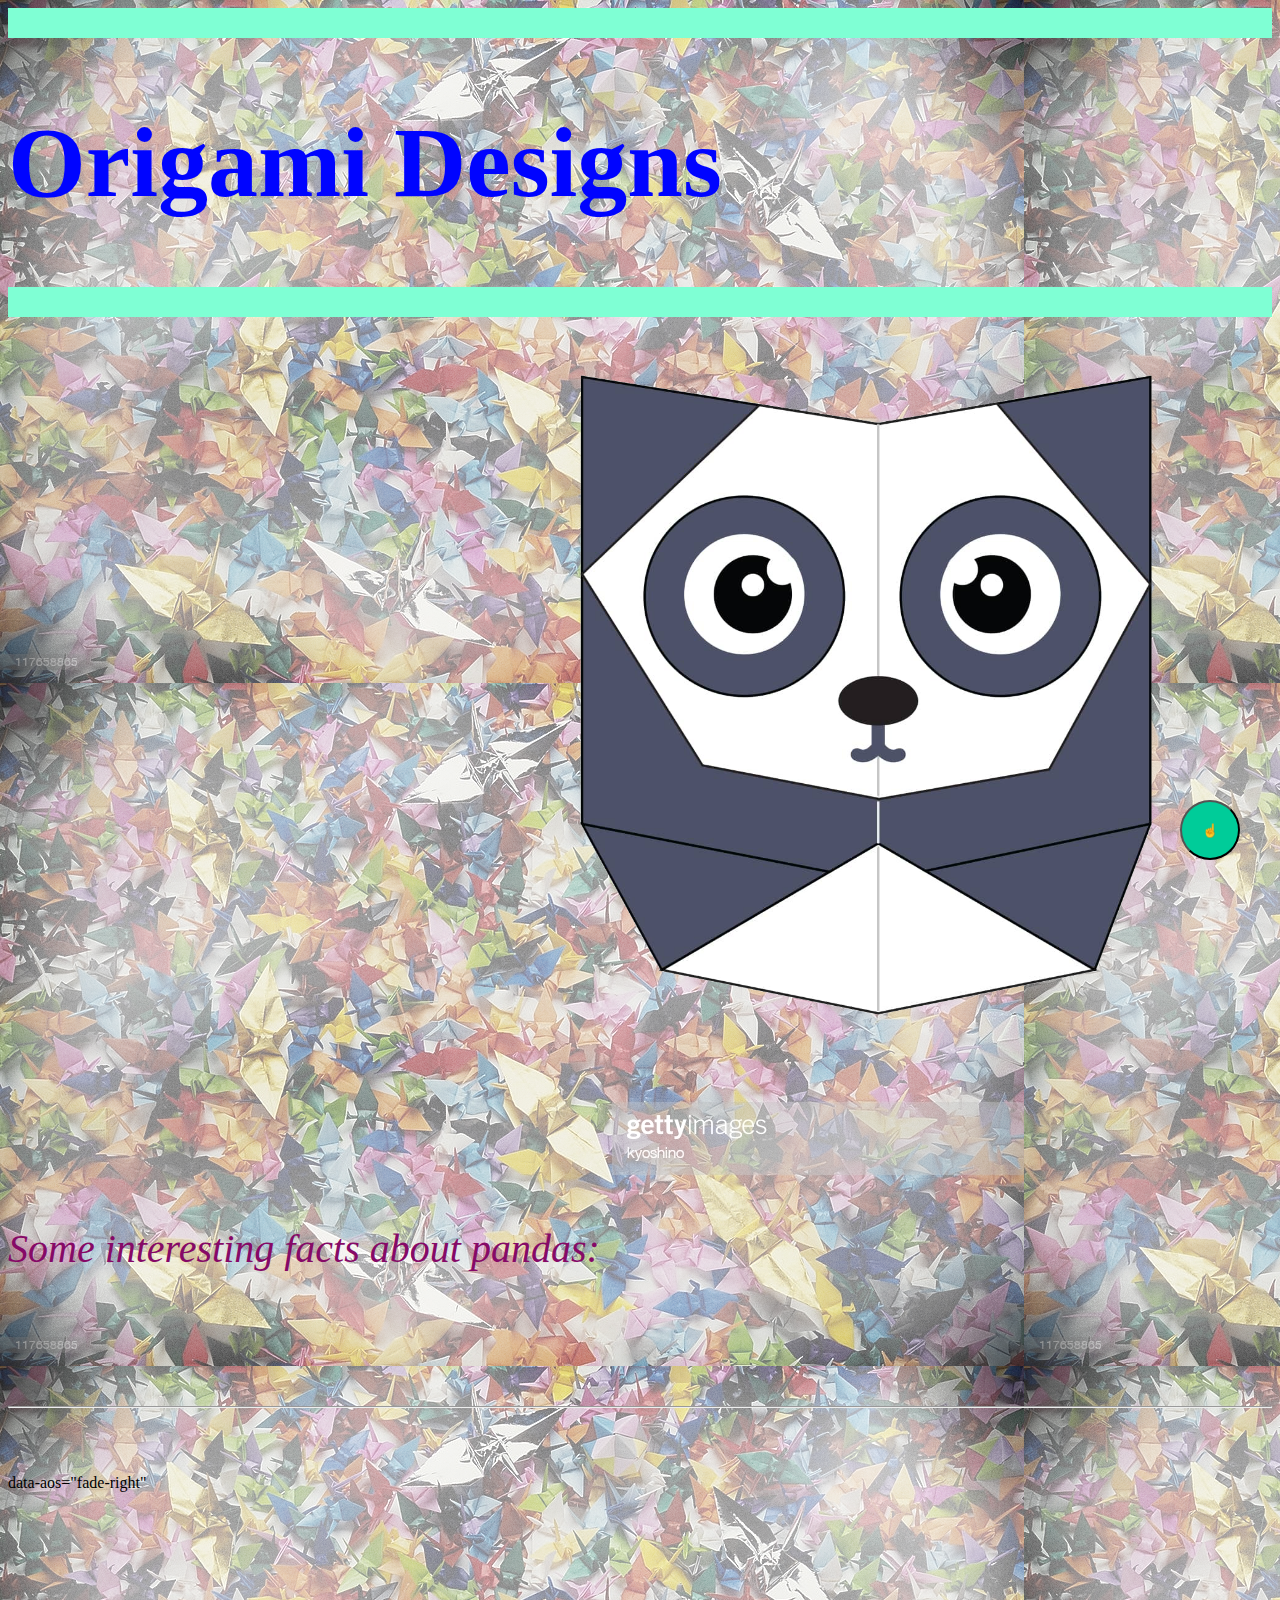
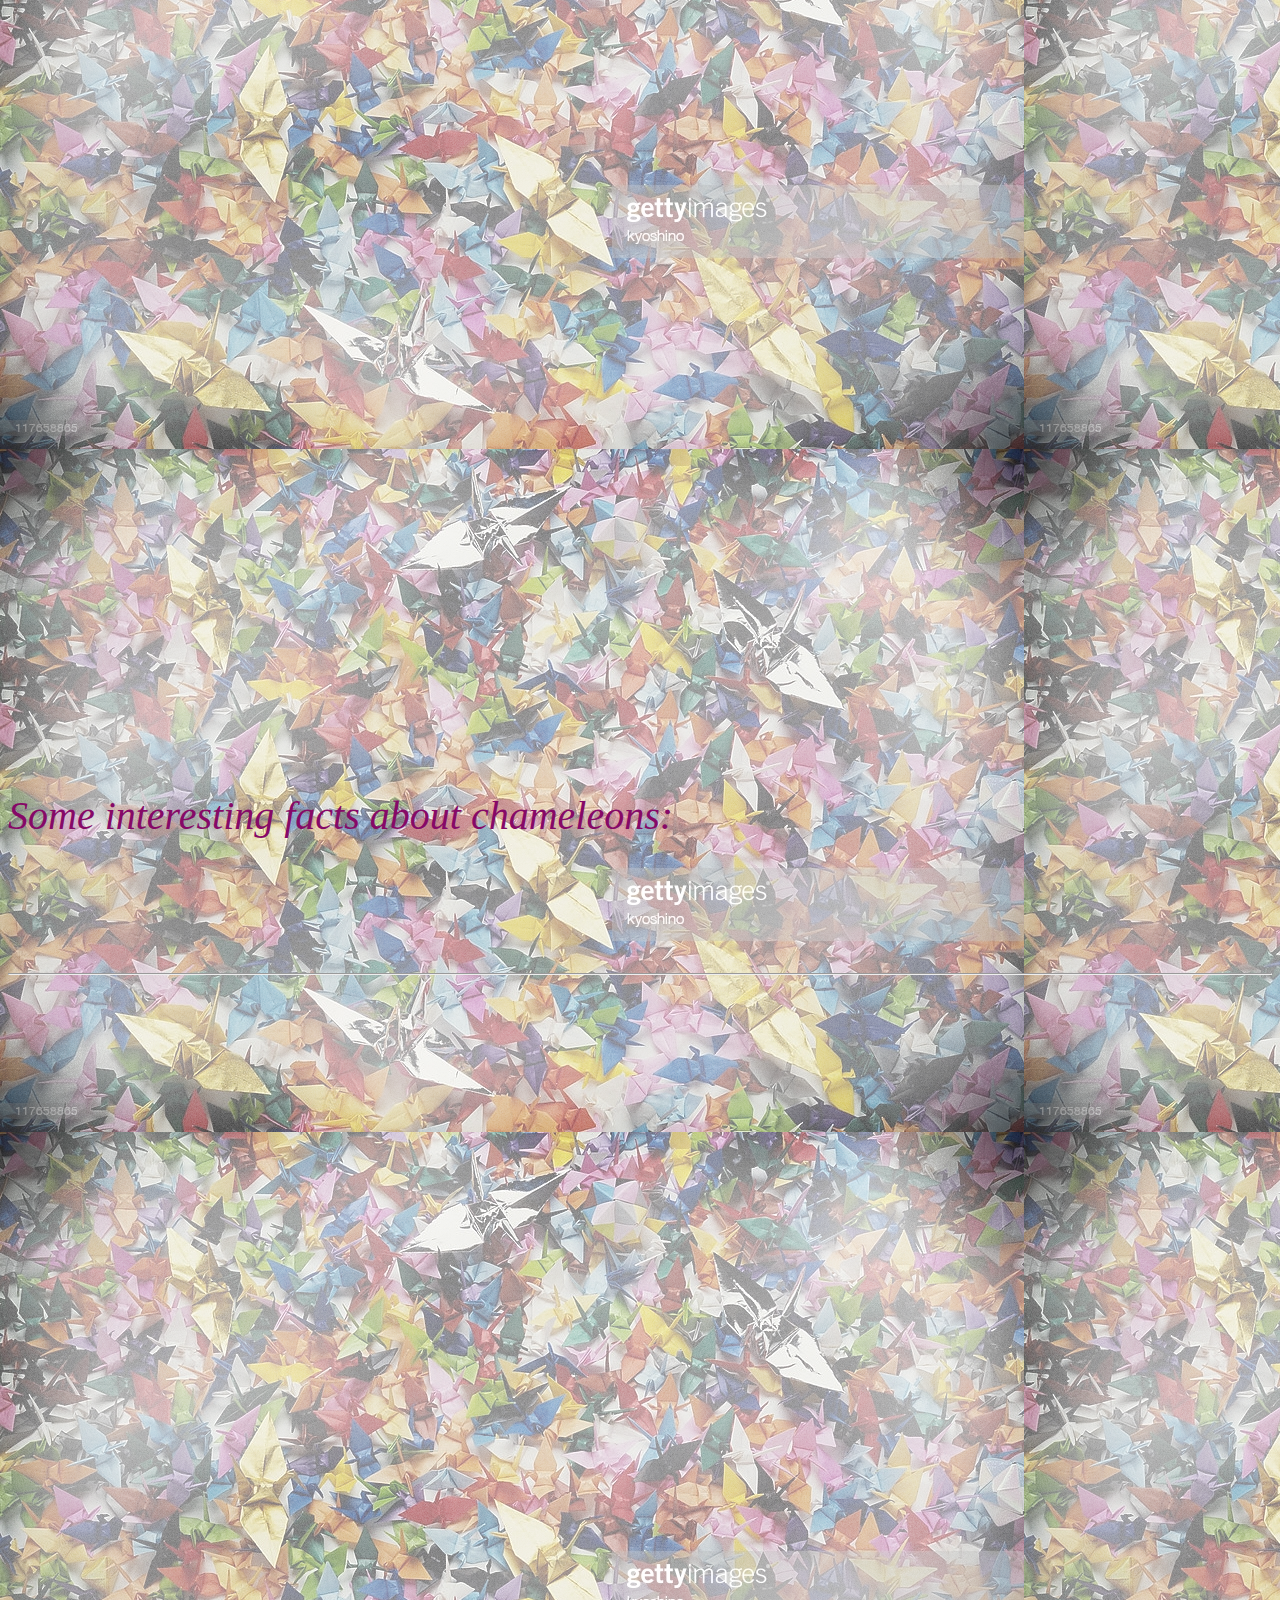
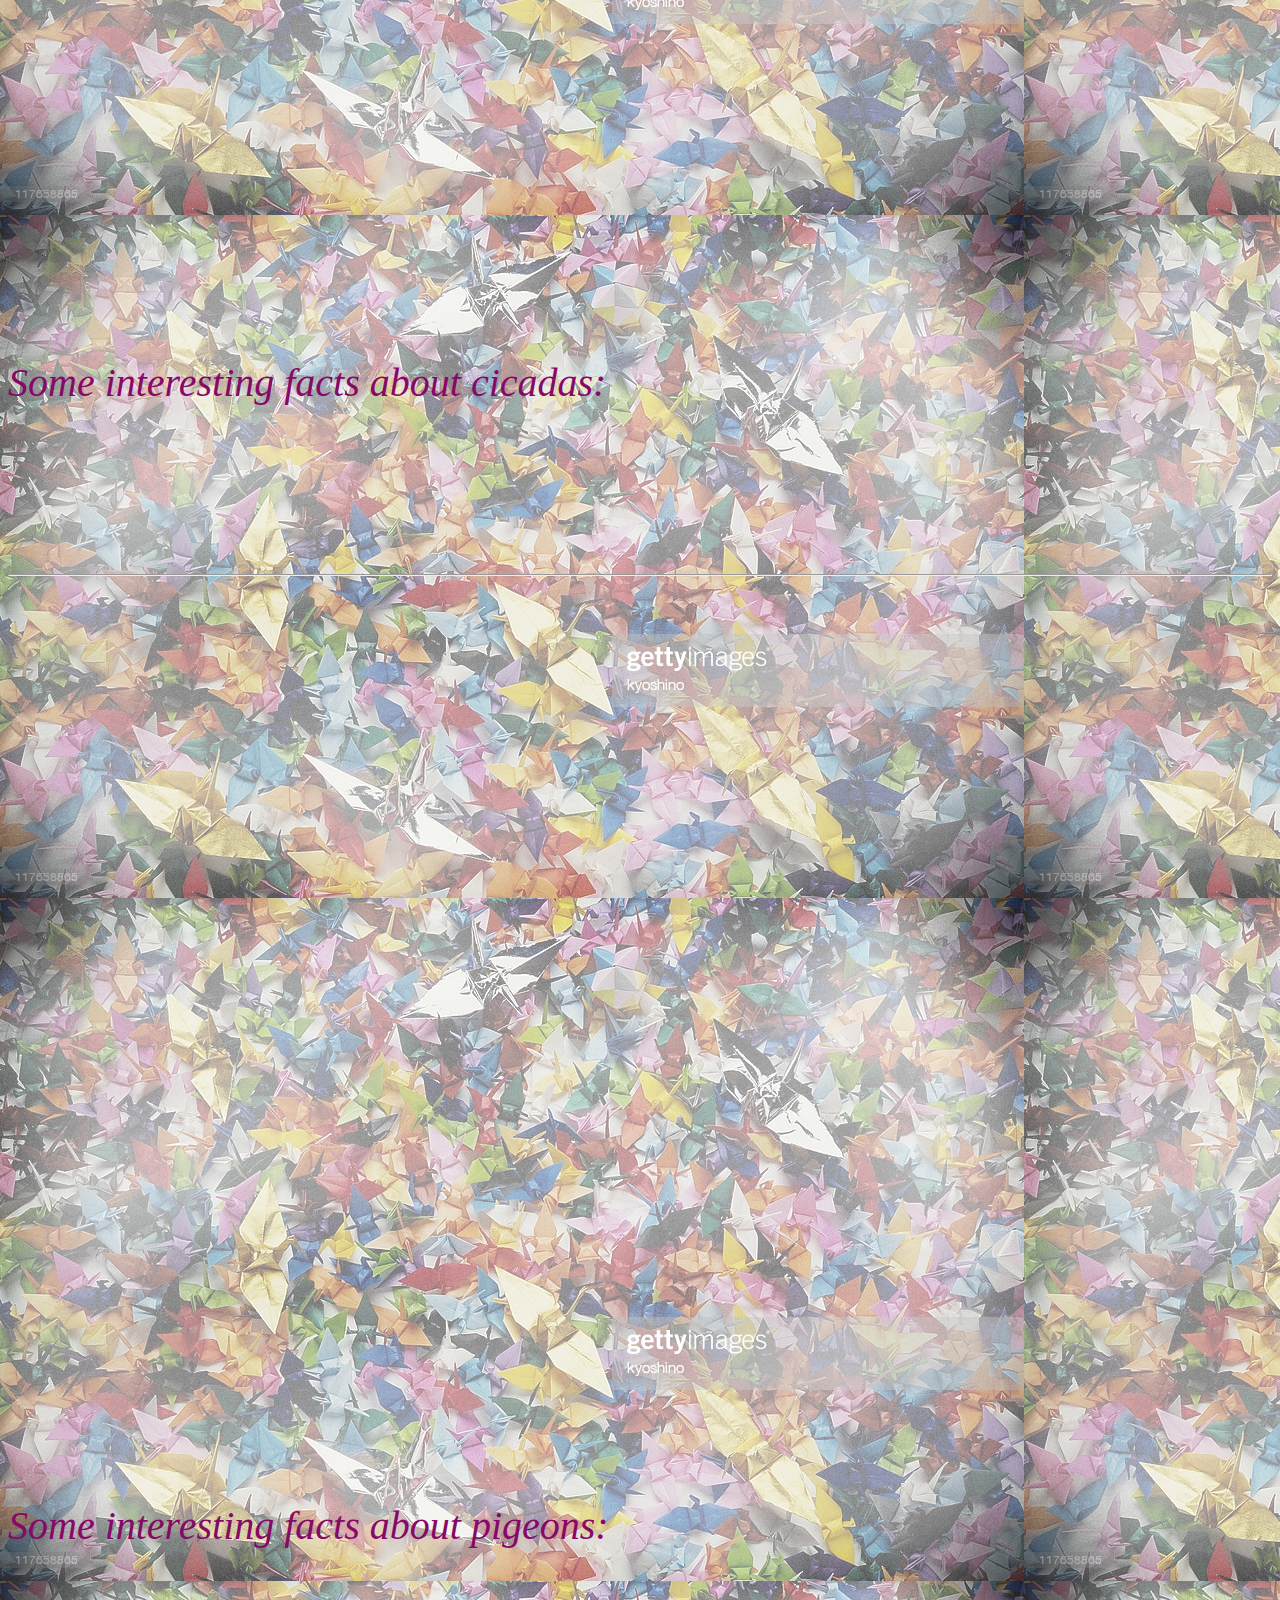
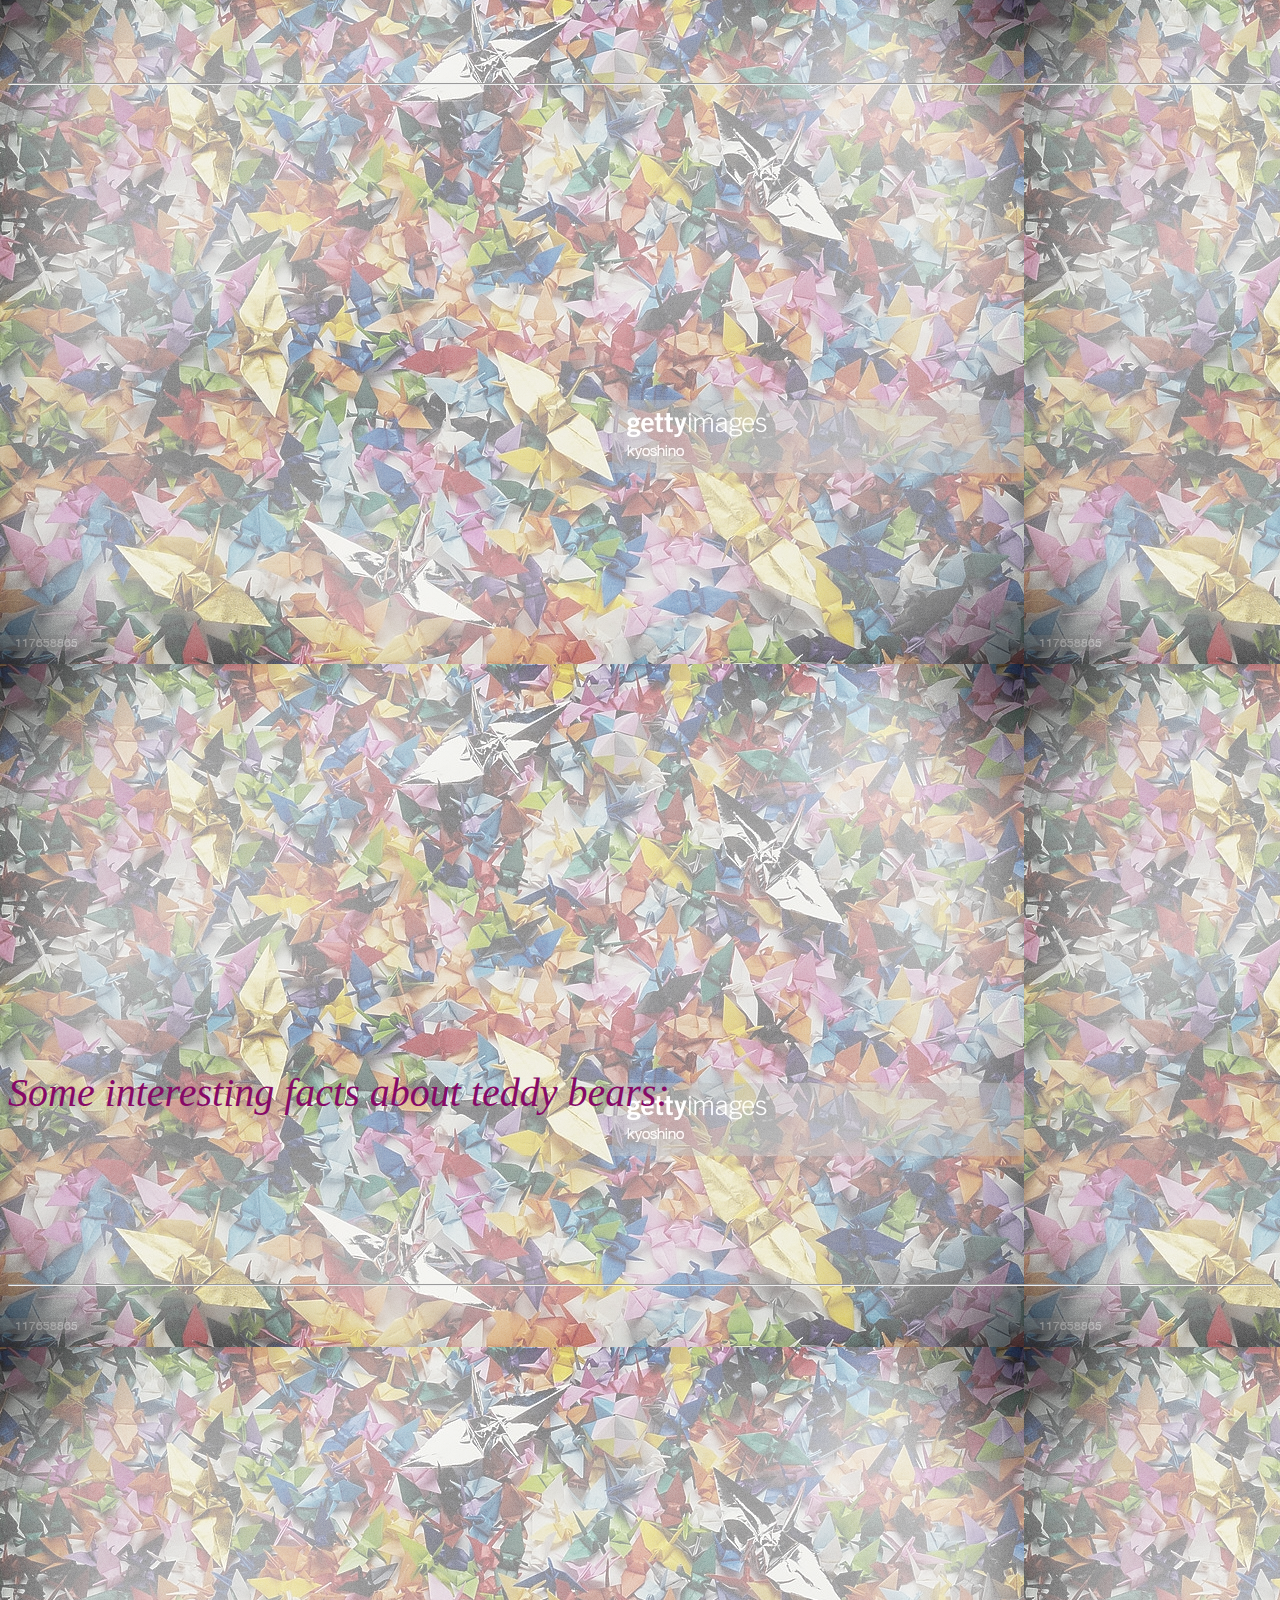
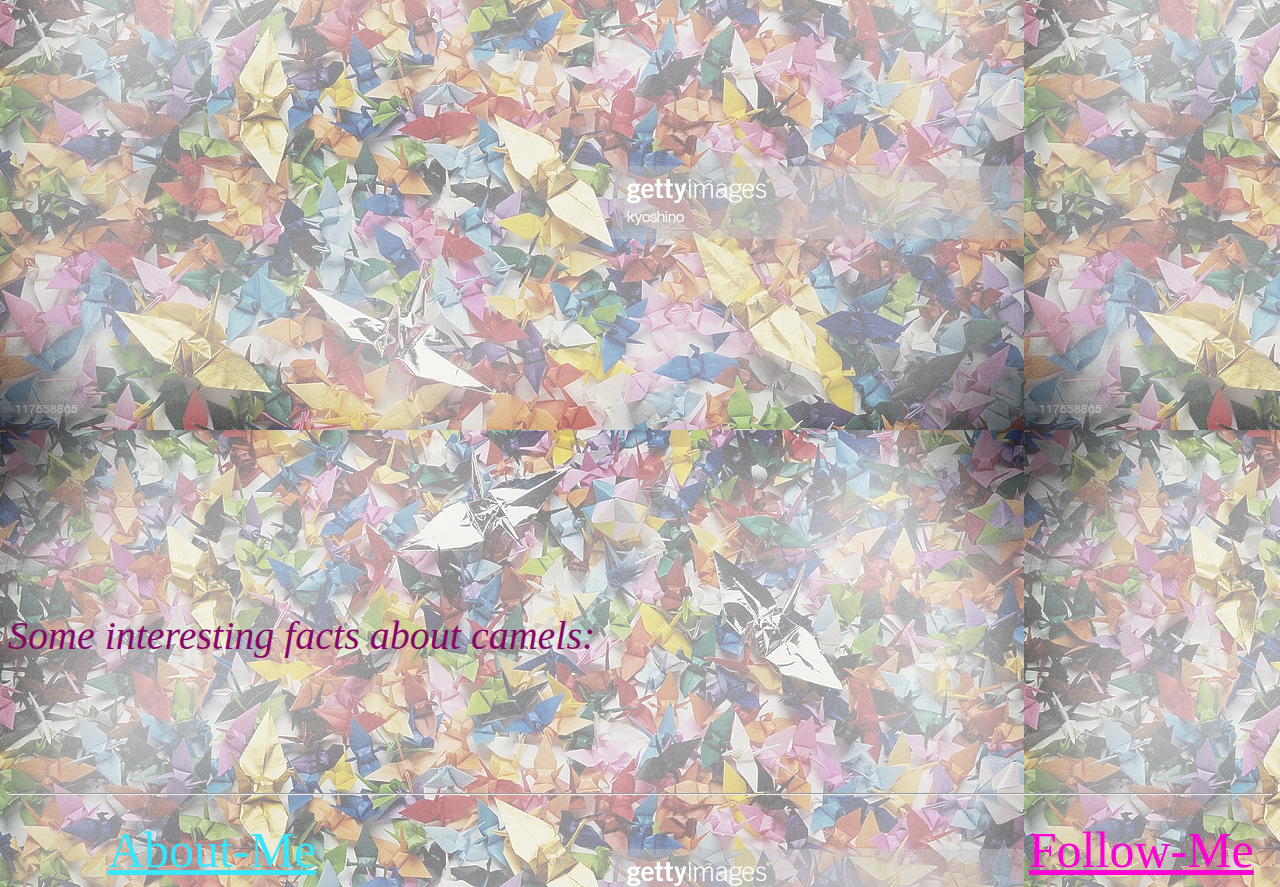
==== index.html @ 2a6f1e62 "Add files via upload" ====
<!DOCTYPE html>
<html>
<head>
    <title>Origami Designing</title>
    <link href="https://unpkg.com/aos@2.3.1/dist/aos.css" rel="stylesheet">
    <script src="https://unpkg.com/aos@2.3.1/dist/aos.js"></script>
    <style>  
     h1{
                color: rgb(0, 4, 255);
                font-family:Georgia;
                font-size: 100px;
                font-style: italic, oblique;
            }
   
       
    

    b{
        font-size: 60px;
        color: rgb(61, 0, 117);
       
    }
    p{
        font-size: 40px;
        color:rgb(11, 126, 7);
    }
    i{
        font-size: 40px;
        color: rgb(134, 9, 103);
    }
    li{
        font-size: 30px;
        color:rgb(161, 52, 8);
    }

        div{
            font-size: 50px;
        }
        #scrollToTopBtn {
   position:fixed;
	width:60px;
	height:60px;
	bottom:40px;
	right:40px;
	background-color:#0C9;
	color:#FFF;
	border-radius:50px;
	text-align:center;
	
   </style>
</head>


<body background="back.png">
      
    
    <hr size="30px" color=" aquamarine">
        <h1 data-aos="fade-right"> Origami Designs </h1>
    <hr size="30px" color=" aquamarine">
        
    
    <b data-aos="fade-right">1. Origami Panda</b>
    <a  href = "panda.html"><img data-aos="fade-down-left" src="panda.png" width=740 height=740 /></a>
    <p data-aos="fade-right">Click <a href="https://www.youtube.com/watch?v=OUT_zInECDY" target="_blank" style="color:red">here</a> to see the step-by-step tutorial  </p>
    <br>
       <i>Some interesting facts about pandas:</i>
      <ul data-aos="fade-right">
         <li>A giant panda is much bigger than your teddy bear</li>
         <li>Pandas have so many fans because they look cute</li>
         <li>Pandas are "lazy" — eating and sleeping make their day</li>
      </ul> 
      <hr>   
    <br> data-aos="fade-right"
    <b data-aos="fade-right">2. Origami Chameleon</b>
      <a href = "chameleon.html"><img data-aos="fade-down-left" src="chameleon.png" width=740 height=740/></a>
      <p data-aos="fade-right">Click <a href="https://www.youtube.com/watch?v=4ecS9uCRHzo" target="_blank" style="color:red">here</a> to see the step-by-step tutorial  </p>
      <br>
         <i>Some interesting facts about chameleons:</i>
      <ul data-aos="fade-right">
          <li>Chameleons Don't Change Color to Match Their Environment</li>
          <li>Unlike many lizards, Chameleons can't regrow their tails</li>
          <li>Chameleons feet works like salad tongs</li>
     </ul>
     <hr>
    <br>
    <b data-aos="fade-right">3. Origami Flying Cicada</b>
     <a href = "cicada.html"><img data-aos="fade-down-left" src="cicada.png" width=740 height=740/></a>
     <p data-aos="fade-right">Click <a href="https://www.youtube.com/watch?v=HkHX18n4tak" target="_blank" style="color:red">here</a> to see the step-by-step tutorial  </p>
     <br>
     <i>Some interesting facts about cicadas:</i>
     <ul data-aos="fade-right">  
         <li> Cicadas can survive a huge fall as babies, or nymphs</li>
         <li>The loud whirring or buzzing sound you hear is an all-male cicada chorus</li>
         <li>They’re true bugs (from the order Hemiptera). So you can call them a bug and be scientifically accurate</li>
      </ul>  
      <hr> 
    <br>
    <b data-aos="fade-right" data-aos="fade-right">4. Origami Pigeon</b>
    <a href = "pigeon.html"><img data-aos="fade-down-left" src="pigeon.png" width=740 height=740/></a>
    <p data-aos="fade-right">Click <a href="https://www.youtube.com/watch?v=beyzDR2dHh8" target="_blank" style="color:red">here</a> to see the step-by-step tutorial</p>
    <br>
    <i>Some interesting facts about pigeons:</i>
    <ul data-aos="fade-right">
        <li>Pigeons are incredibly complex and intelligent animals</li>
        <li>Pigeons mate for life, and tend to raise two chicks at the same time</li>
        <li>Both female and male pigeons share responsibility of caring for and raising young</li>
     </ul>
     <hr>
    <br>
    <b data-aos="fade-right" data-aos="fade-right">5. Origami Teddy-Bear</b>
    <a href = "teddy.html"><img data-aos="fade-down-left" src="teddy.png" width=740 height=740/></a>
    <p data-aos="fade-right">Click <a href="https://www.youtube.com/watch?v=hp6ecroOeX4" target="_blank" style="color:red">here</a> to see the step-by-step tutorial </p>
    <br>
    <i>Some interesting facts about teddy bears:</i>
    <ul data-aos="fade-right">
        <li>The teddy was named after President Theodore Roosevelt, after he refused to shoot a bear during a 1902 hunting trip</li>
        <li>The Teddy Bears’ Picnic song was originally called The Teddy Bear Two Step. .</li>
        <li>A teddy bear is a stuffed toy in the form of a bear.</li>
    </ul>
   <hr> 
   <br>
    <b data-aos="fade-right">6. Origami Camel</b>
    <a href = "camel.html"><img data-aos="fade-down-left" src="camel.png" width=740 height=740/></a>
    <p data-aos="fade-right">Click <a href="https://www.youtube.com/watch?v=HQBFbDxlEcg" target="_blank" style="color:red">here</a> to see the step-by-step tutorial </p>
    <br>
    <i>Some interesting facts about camels:</i>
    <ul data-aos="fade-right">
        <li>Camels have three sets of eyelids and two rows of eyelashes to keep sand out of their eyes</li>
        <li>Camels are very strong and can carry up to 900 pounds for 25 miles a day</li>
        <li>Don’t make a camel angry – they can spit as a way to distract whatever they think is a threat</li>
    </ul> 
    <hr>
    <br>
  <div> <span style="padding-left: 100px"><a href="About ME.html" target="_blank" style="color:rgb(59, 229, 252)">About-Me</a> </span> 
   
   <span style="padding-left: 700px"> <a href="https://github.com/FASAHATarsh" target="_blank" style="color:rgb(255, 0, 212)">Follow-Me</a> </span>
</div><button id="scrollToTopBtn">☝️</button>
   <script>
    
    var scrollToTopBtn = document.getElementById("scrollToTopBtn")
var rootElement = document.documentElement

function scrollToTop() {
  // Scroll to top logic
  rootElement.scrollTo({
    top: 0,
    behavior: "smooth"
  })
}
scrollToTopBtn.addEventListener("click", scrollToTop)

    
    
    </script>
    <script>
  AOS.init();
</script>

</body>


</html>
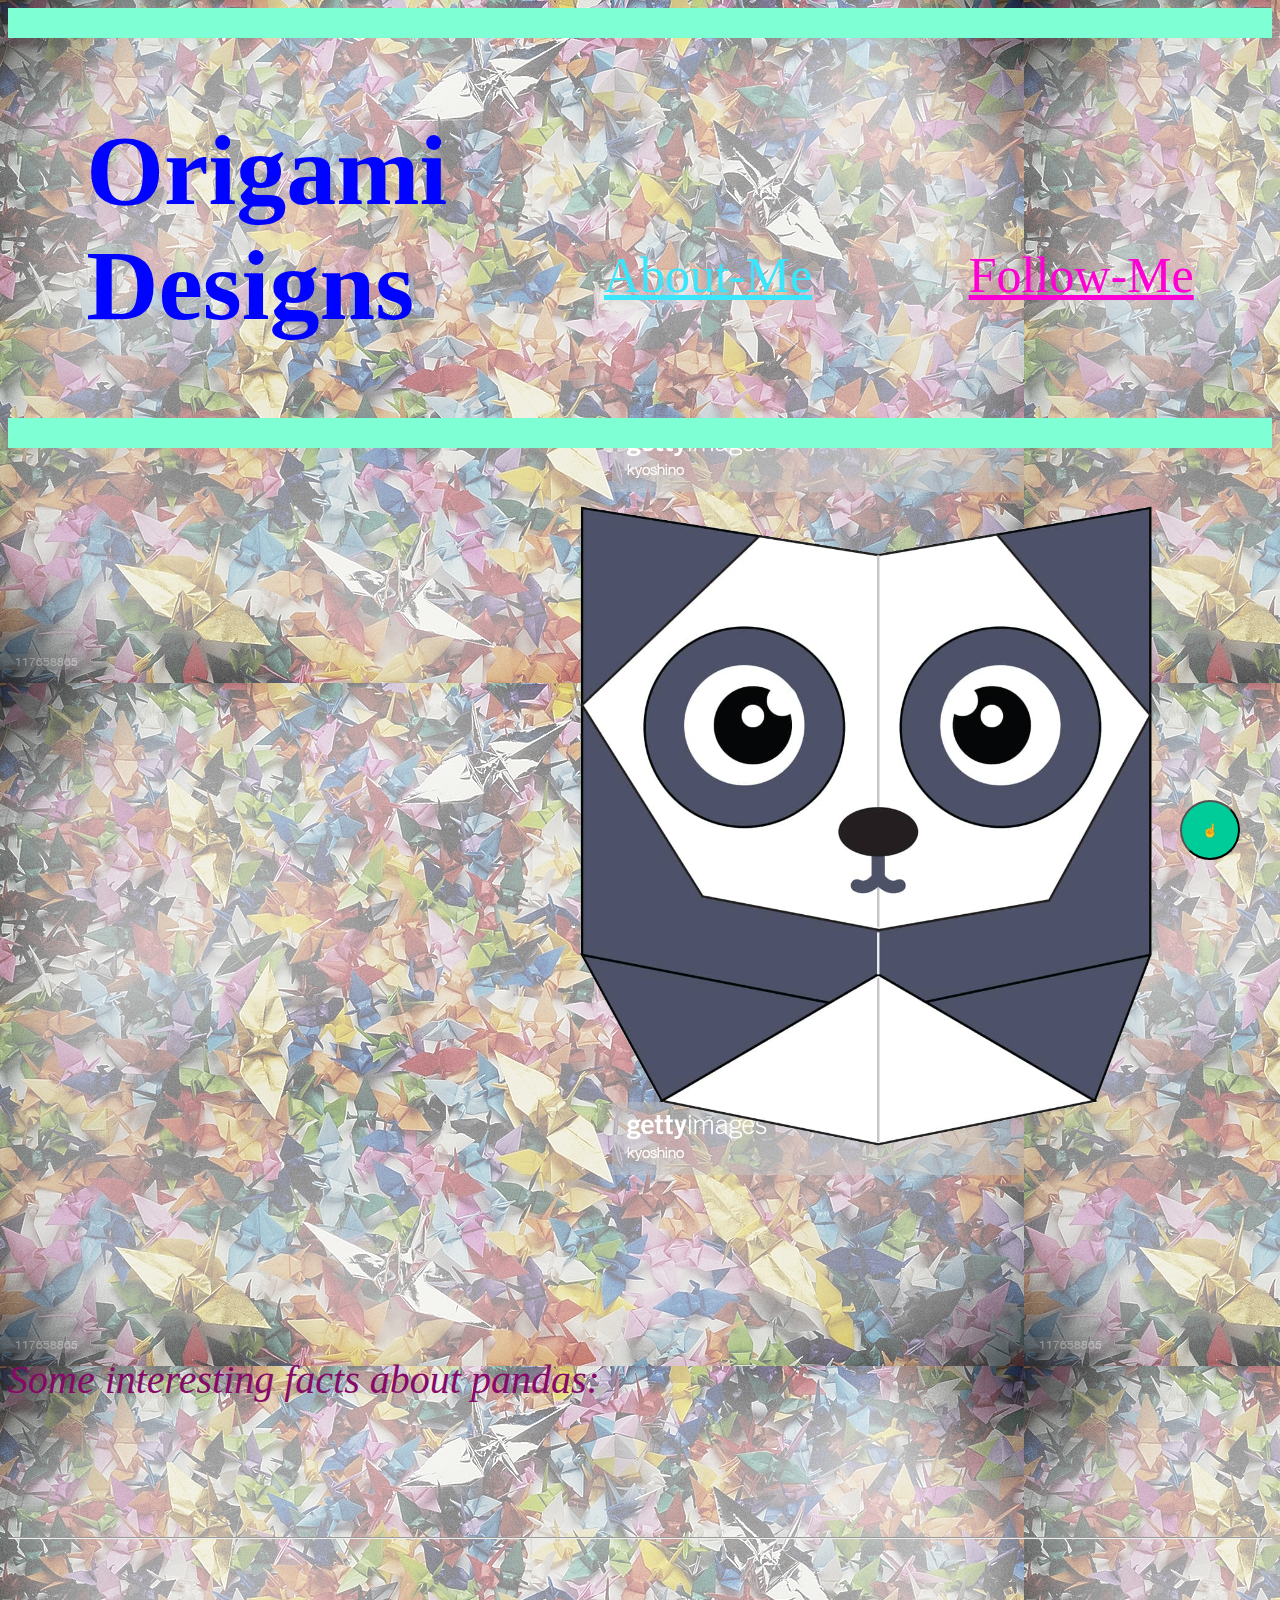
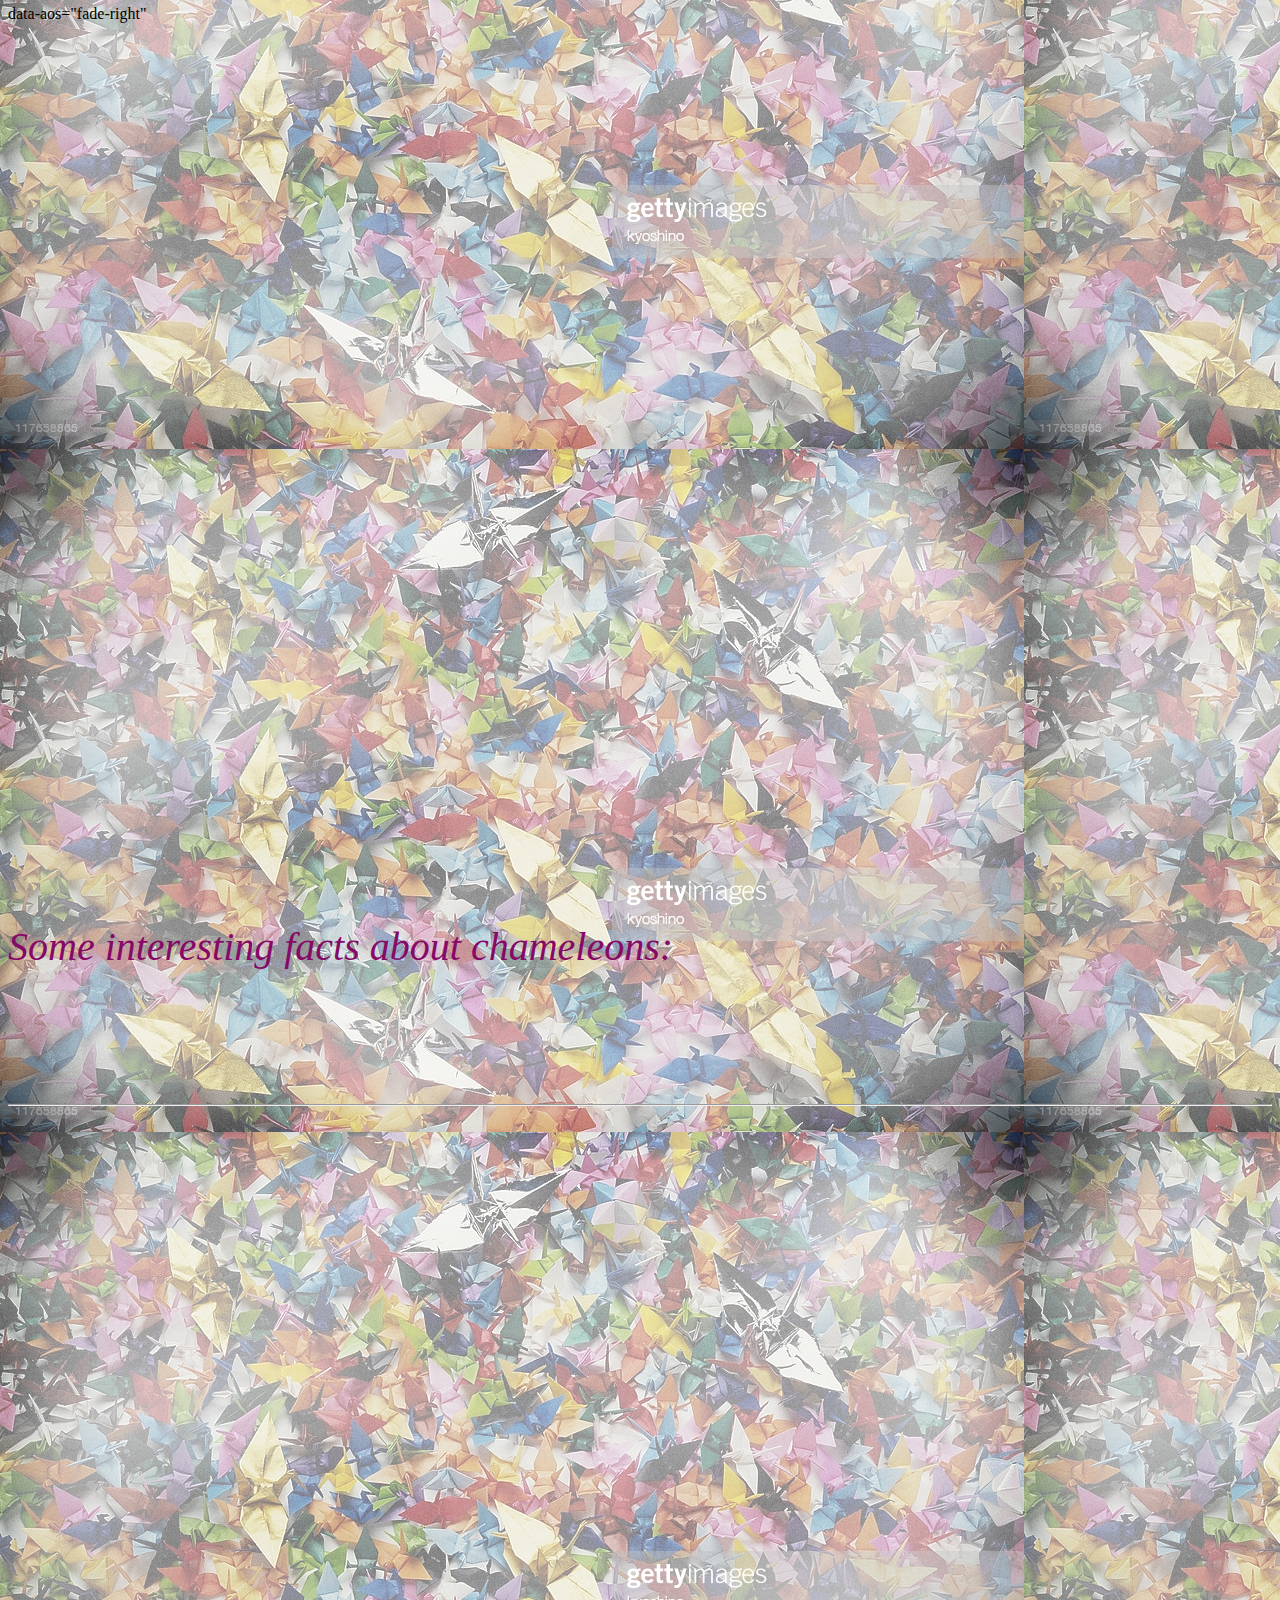
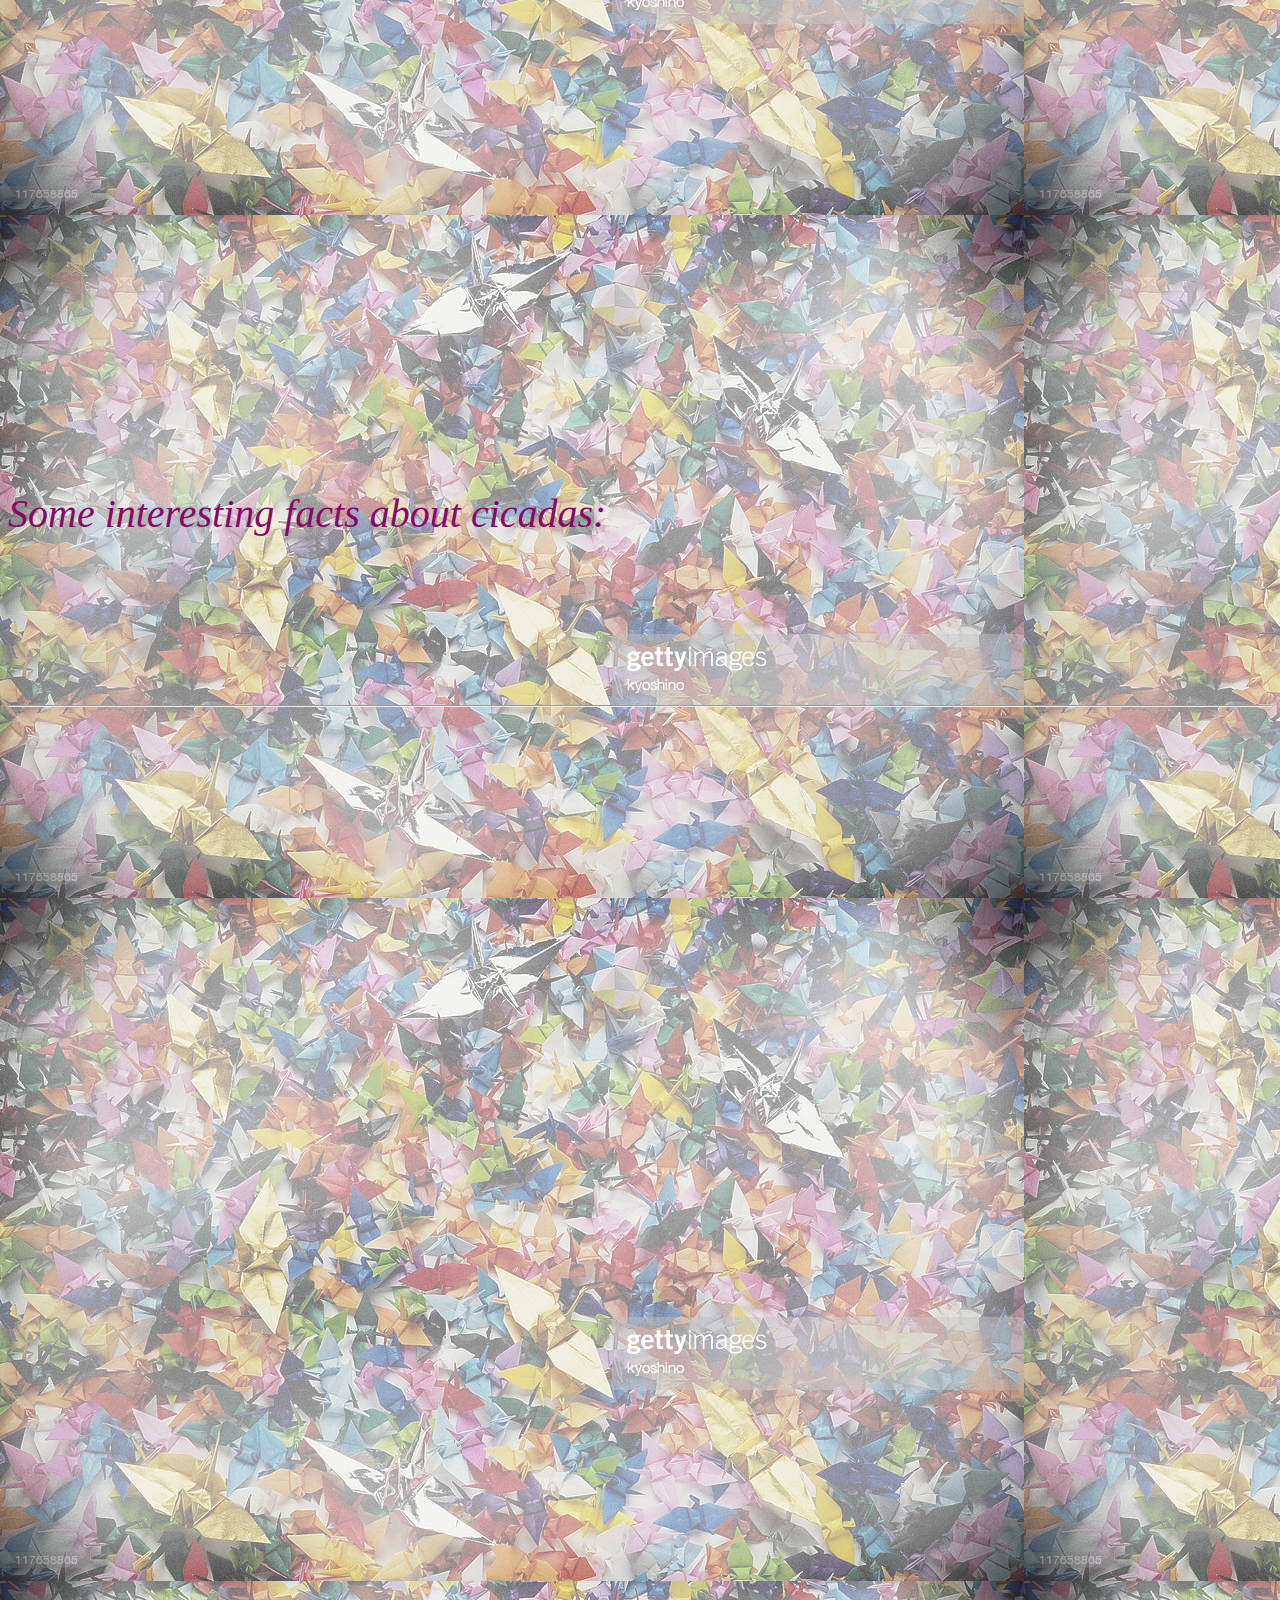
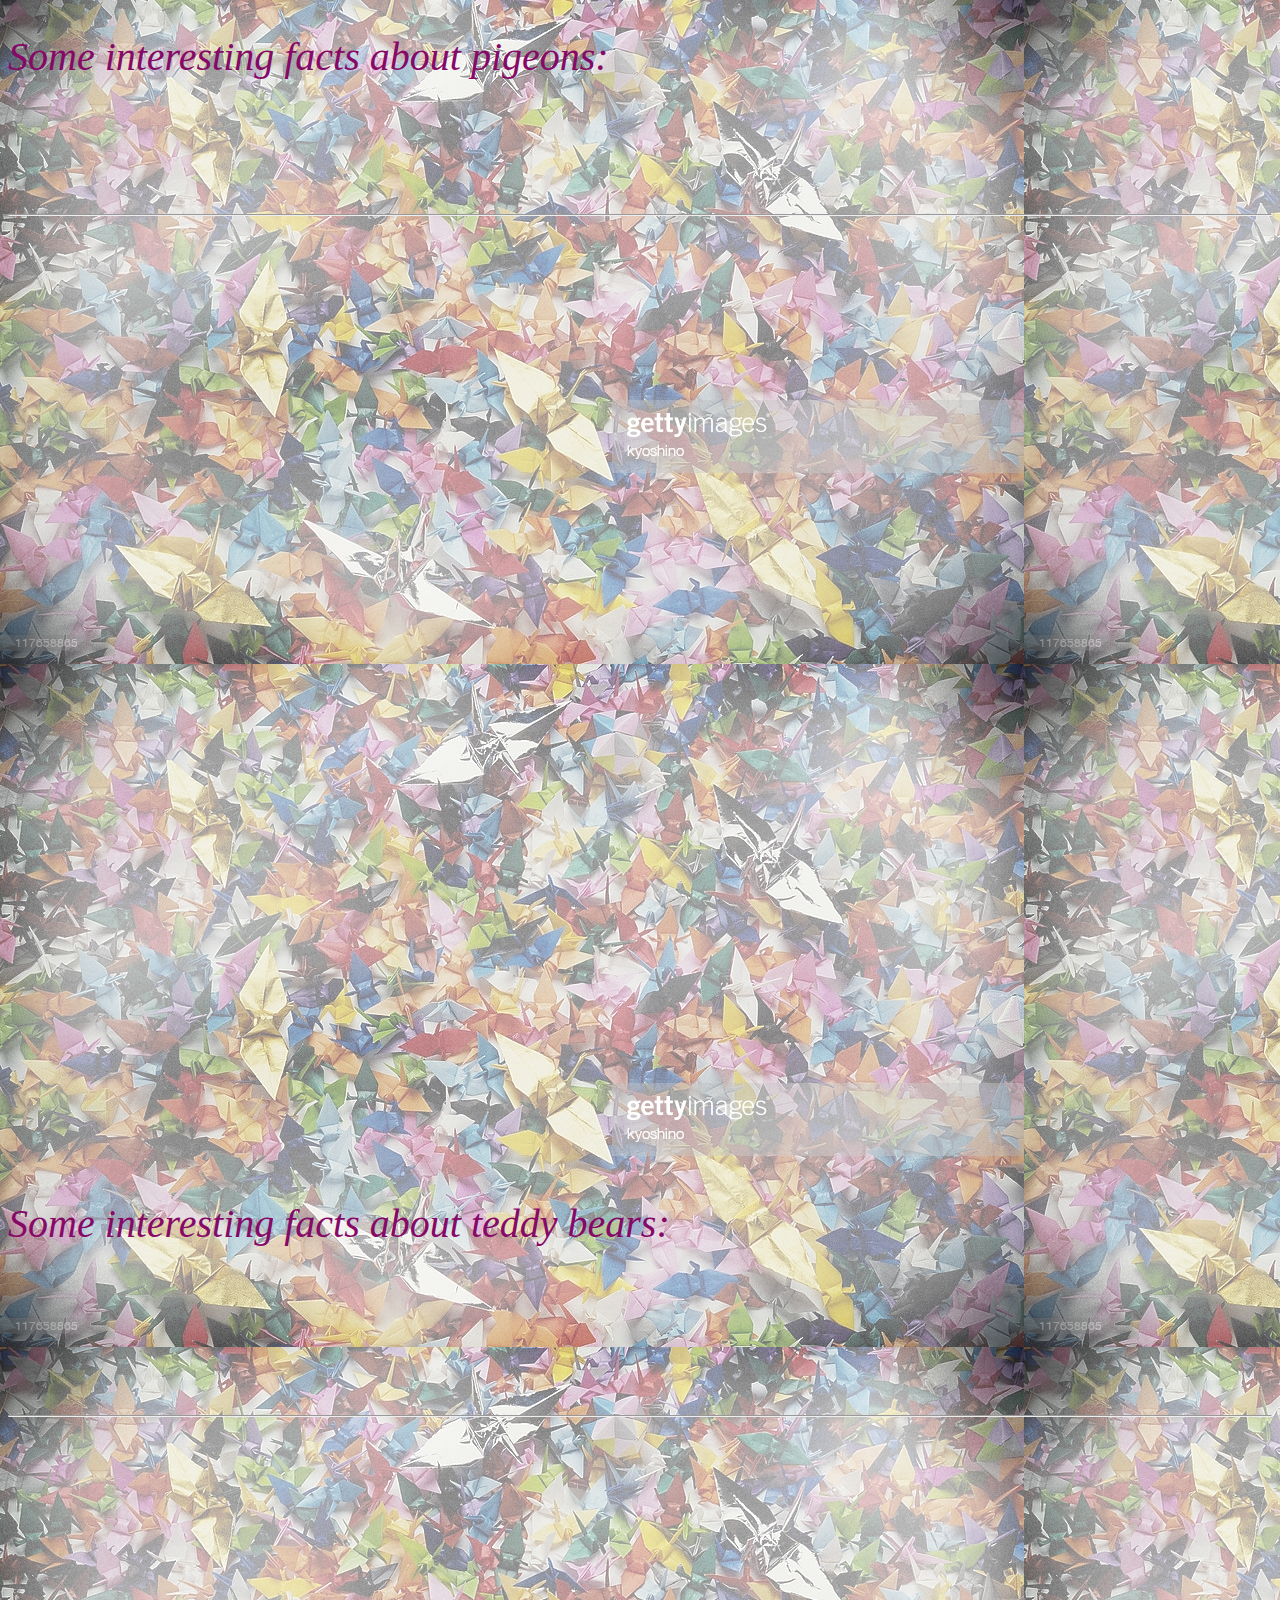
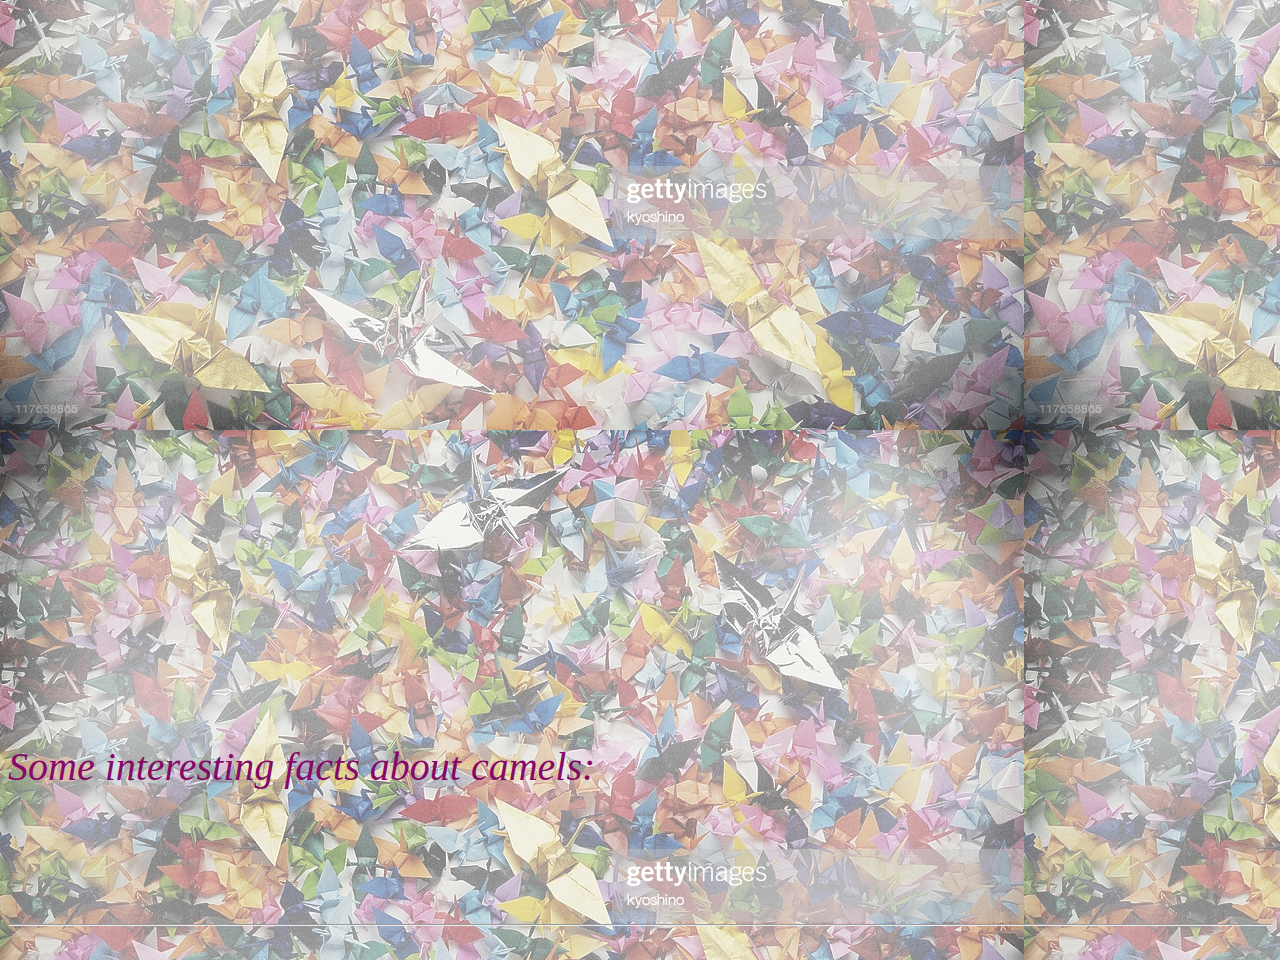
==== commit 4eba107e: "Add files via upload" ====
--- a/index.html
+++ b/index.html
@@ -4,62 +4,43 @@
     <title>Origami Designing</title>
     <link href="https://unpkg.com/aos@2.3.1/dist/aos.css" rel="stylesheet">
     <script src="https://unpkg.com/aos@2.3.1/dist/aos.js"></script>
-    <style>  
-     h1{
-                color: rgb(0, 4, 255);
-                font-family:Georgia;
-                font-size: 100px;
-                font-style: italic, oblique;
-            }
-   
-       
     
-
-    b{
-        font-size: 60px;
-        color: rgb(61, 0, 117);
-       
-    }
-    p{
-        font-size: 40px;
-        color:rgb(11, 126, 7);
-    }
-    i{
-        font-size: 40px;
-        color: rgb(134, 9, 103);
-    }
-    li{
-        font-size: 30px;
-        color:rgb(161, 52, 8);
-    }
-
-        div{
-            font-size: 50px;
-        }
-        #scrollToTopBtn {
-   position:fixed;
-	width:60px;
-	height:60px;
-	bottom:40px;
-	right:40px;
-	background-color:#0C9;
-	color:#FFF;
-	border-radius:50px;
-	text-align:center;
-	
-   </style>
+    <link rel = "stylesheet" type ="text/css" href="style.css">
 </head>
 
 
 <body background="back.png">
       
     
-    <hr size="30px" color=" aquamarine">
-        <h1 data-aos="fade-right"> Origami Designs </h1>
-    <hr size="30px" color=" aquamarine">
+    <hr size="30px" color="aquamarine">
+    
+    <div class="header"> 
+        
+        <h1 data-aos="fade-right"> Origami <br >Designs </h1>
+
+
+       <span style="padding-top: 200px"><a href="About ME.html" target="_blank" style="color:rgb(59, 229, 252)">About-Me</a> </span> 
+   
+        <span style="padding-top: 200px"> <a href="https://github.com/FASAHATarsh" target="_blank" style="color:rgb(255, 0, 212)">Follow-Me</a> </span>
+     </div>
+    <hr size="30px" color="aquamarine">
+    
+   
         
     
-    <b data-aos="fade-right">1. Origami Panda</b>
+    <b data-aos="fade-right">
+        
+        
+        
+        
+        
+        
+        
+        
+        
+        
+        
+        1. Origami Panda</b>
     <a  href = "panda.html"><img data-aos="fade-down-left" src="panda.png" width=740 height=740 /></a>
     <p data-aos="fade-right">Click <a href="https://www.youtube.com/watch?v=OUT_zInECDY" target="_blank" style="color:red">here</a> to see the step-by-step tutorial  </p>
     <br>
@@ -71,7 +52,18 @@
       </ul> 
       <hr>   
     <br> data-aos="fade-right"
-    <b data-aos="fade-right">2. Origami Chameleon</b>
+    <b data-aos="fade-right">
+        
+        
+        
+        
+        
+        
+        
+        
+        
+        
+        2. Origami Chameleon</b>
       <a href = "chameleon.html"><img data-aos="fade-down-left" src="chameleon.png" width=740 height=740/></a>
       <p data-aos="fade-right">Click <a href="https://www.youtube.com/watch?v=4ecS9uCRHzo" target="_blank" style="color:red">here</a> to see the step-by-step tutorial  </p>
       <br>
@@ -83,7 +75,15 @@
      </ul>
      <hr>
     <br>
-    <b data-aos="fade-right">3. Origami Flying Cicada</b>
+    <b data-aos="fade-right">
+        
+        
+        
+        
+        
+        
+        
+        3. Origami Flying Cicada</b>
      <a href = "cicada.html"><img data-aos="fade-down-left" src="cicada.png" width=740 height=740/></a>
      <p data-aos="fade-right">Click <a href="https://www.youtube.com/watch?v=HkHX18n4tak" target="_blank" style="color:red">here</a> to see the step-by-step tutorial  </p>
      <br>
@@ -95,7 +95,14 @@
       </ul>  
       <hr> 
     <br>
-    <b data-aos="fade-right" data-aos="fade-right">4. Origami Pigeon</b>
+    <b data-aos="fade-right" data-aos="fade-right">
+        
+        
+        
+        
+        
+        
+        4. Origami Pigeon</b>
     <a href = "pigeon.html"><img data-aos="fade-down-left" src="pigeon.png" width=740 height=740/></a>
     <p data-aos="fade-right">Click <a href="https://www.youtube.com/watch?v=beyzDR2dHh8" target="_blank" style="color:red">here</a> to see the step-by-step tutorial</p>
     <br>
@@ -107,7 +114,13 @@
      </ul>
      <hr>
     <br>
-    <b data-aos="fade-right" data-aos="fade-right">5. Origami Teddy-Bear</b>
+    <b data-aos="fade-right" data-aos="fade-right">
+        
+        
+        
+        
+        
+        5. Origami Teddy-Bear</b>
     <a href = "teddy.html"><img data-aos="fade-down-left" src="teddy.png" width=740 height=740/></a>
     <p data-aos="fade-right">Click <a href="https://www.youtube.com/watch?v=hp6ecroOeX4" target="_blank" style="color:red">here</a> to see the step-by-step tutorial </p>
     <br>
@@ -119,7 +132,16 @@
     </ul>
    <hr> 
    <br>
-    <b data-aos="fade-right">6. Origami Camel</b>
+    <b data-aos="fade-right">
+        
+        
+        
+        
+        
+        
+        
+        
+        6. Origami Camel</b>
     <a href = "camel.html"><img data-aos="fade-down-left" src="camel.png" width=740 height=740/></a>
     <p data-aos="fade-right">Click <a href="https://www.youtube.com/watch?v=HQBFbDxlEcg" target="_blank" style="color:red">here</a> to see the step-by-step tutorial </p>
     <br>
@@ -131,10 +153,16 @@
     </ul> 
     <hr>
     <br>
-  <div> <span style="padding-left: 100px"><a href="About ME.html" target="_blank" style="color:rgb(59, 229, 252)">About-Me</a> </span> 
-   
-   <span style="padding-left: 700px"> <a href="https://github.com/FASAHATarsh" target="_blank" style="color:rgb(255, 0, 212)">Follow-Me</a> </span>
-</div><button id="scrollToTopBtn">☝️</button>
+
+
+
+
+
+
+    
+ <button id="scrollToTopBtn">☝️</button>
+
+
    <script>
     
     var scrollToTopBtn = document.getElementById("scrollToTopBtn")
--- a/style.css
+++ b/style.css
@@ -0,0 +1,53 @@
+h1{
+    color: rgb(0, 4, 255);
+    font-family:Georgia;
+    font-size: 100px;
+    font-style: italic, oblique;
+}
+
+
+
+
+b{
+font-size: 60px;
+color: rgb(61, 0, 117);
+
+}
+p{
+font-size: 40px;
+color:rgb(11, 126, 7);
+}
+i{
+font-size: 40px;
+color: rgb(134, 9, 103);
+}
+li{
+font-size: 30px;
+color:rgb(161, 52, 8);
+}
+
+.header{
+font-size: 50px;
+display: flex;
+    justify-content: space-around;
+}
+#scrollToTopBtn {
+position:fixed;
+width:60px;
+height:60px;
+bottom:40px;
+right:40px;
+background-color:#0C9;
+color:#FFF;
+border-radius:50px;
+text-align:center;
+}
+
+.Main
+{
+    display: flex;
+    align-content: stretch;
+}
+ 
+
+
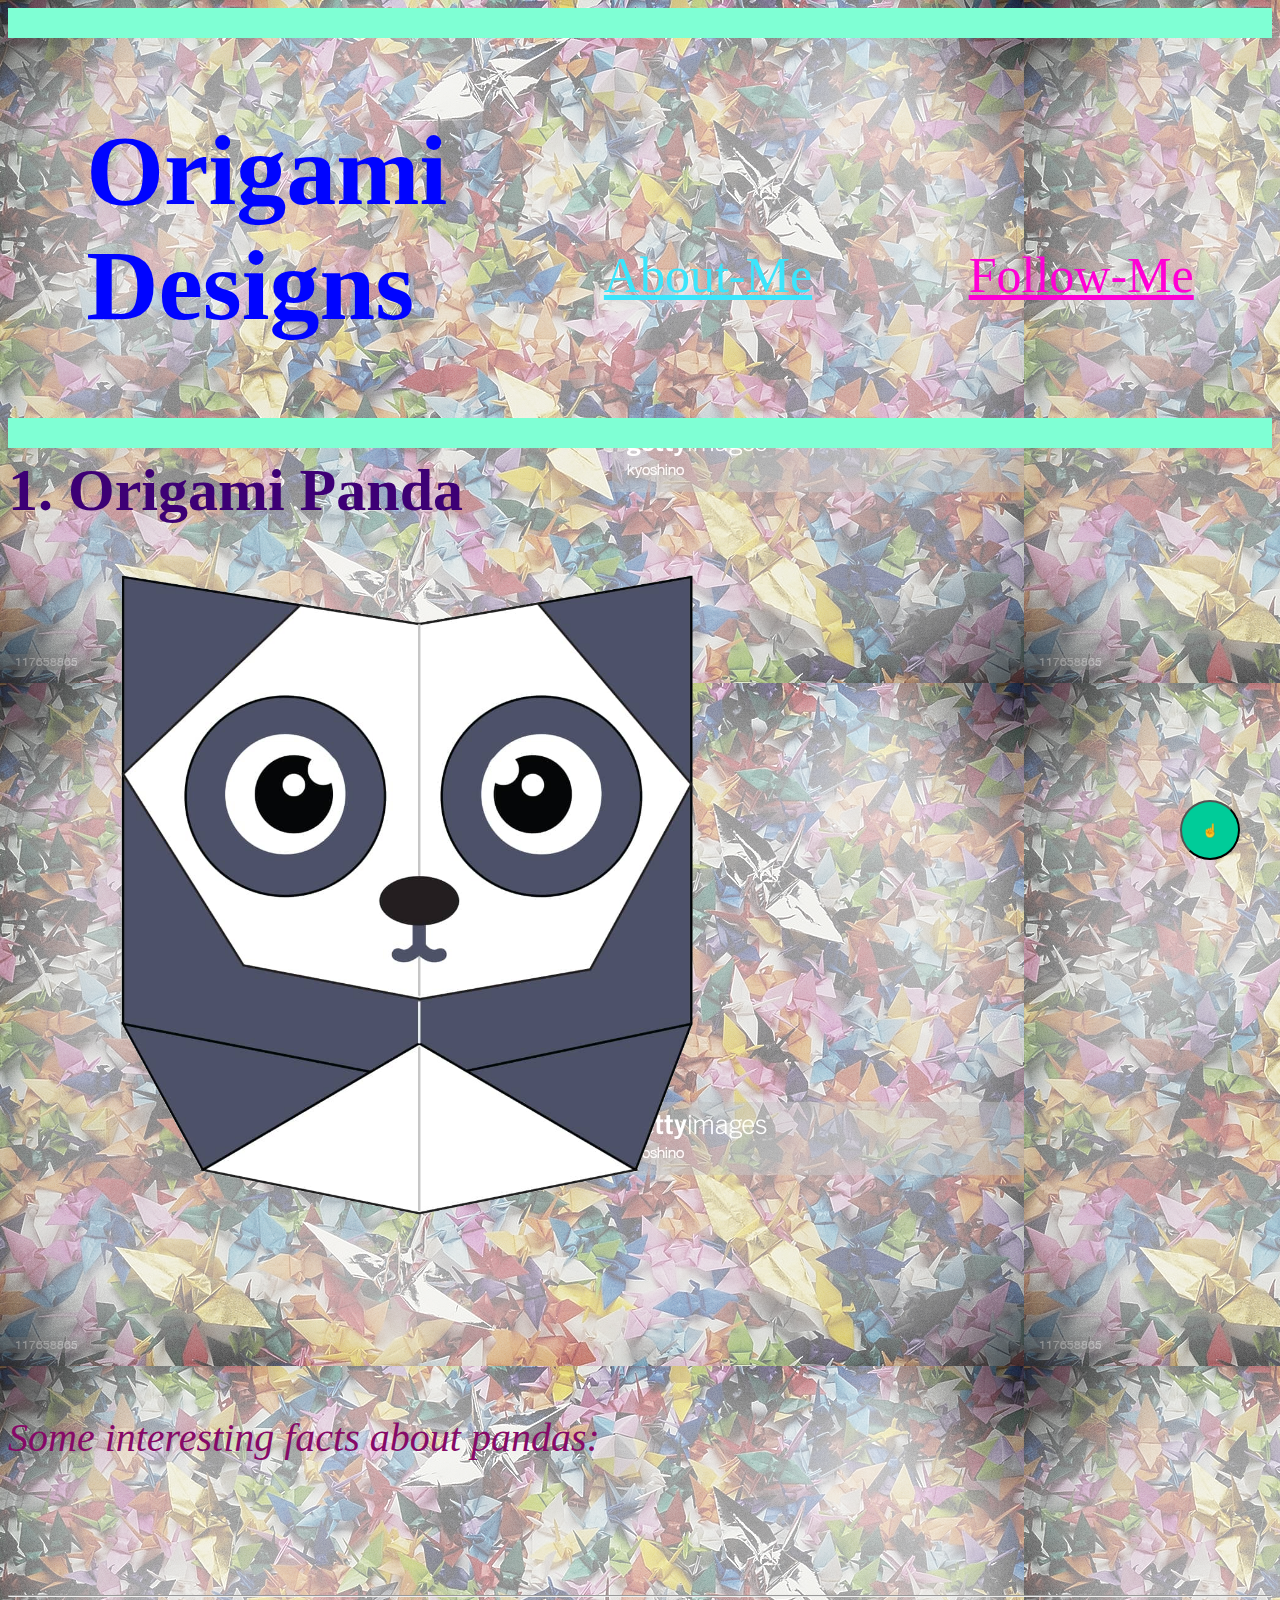
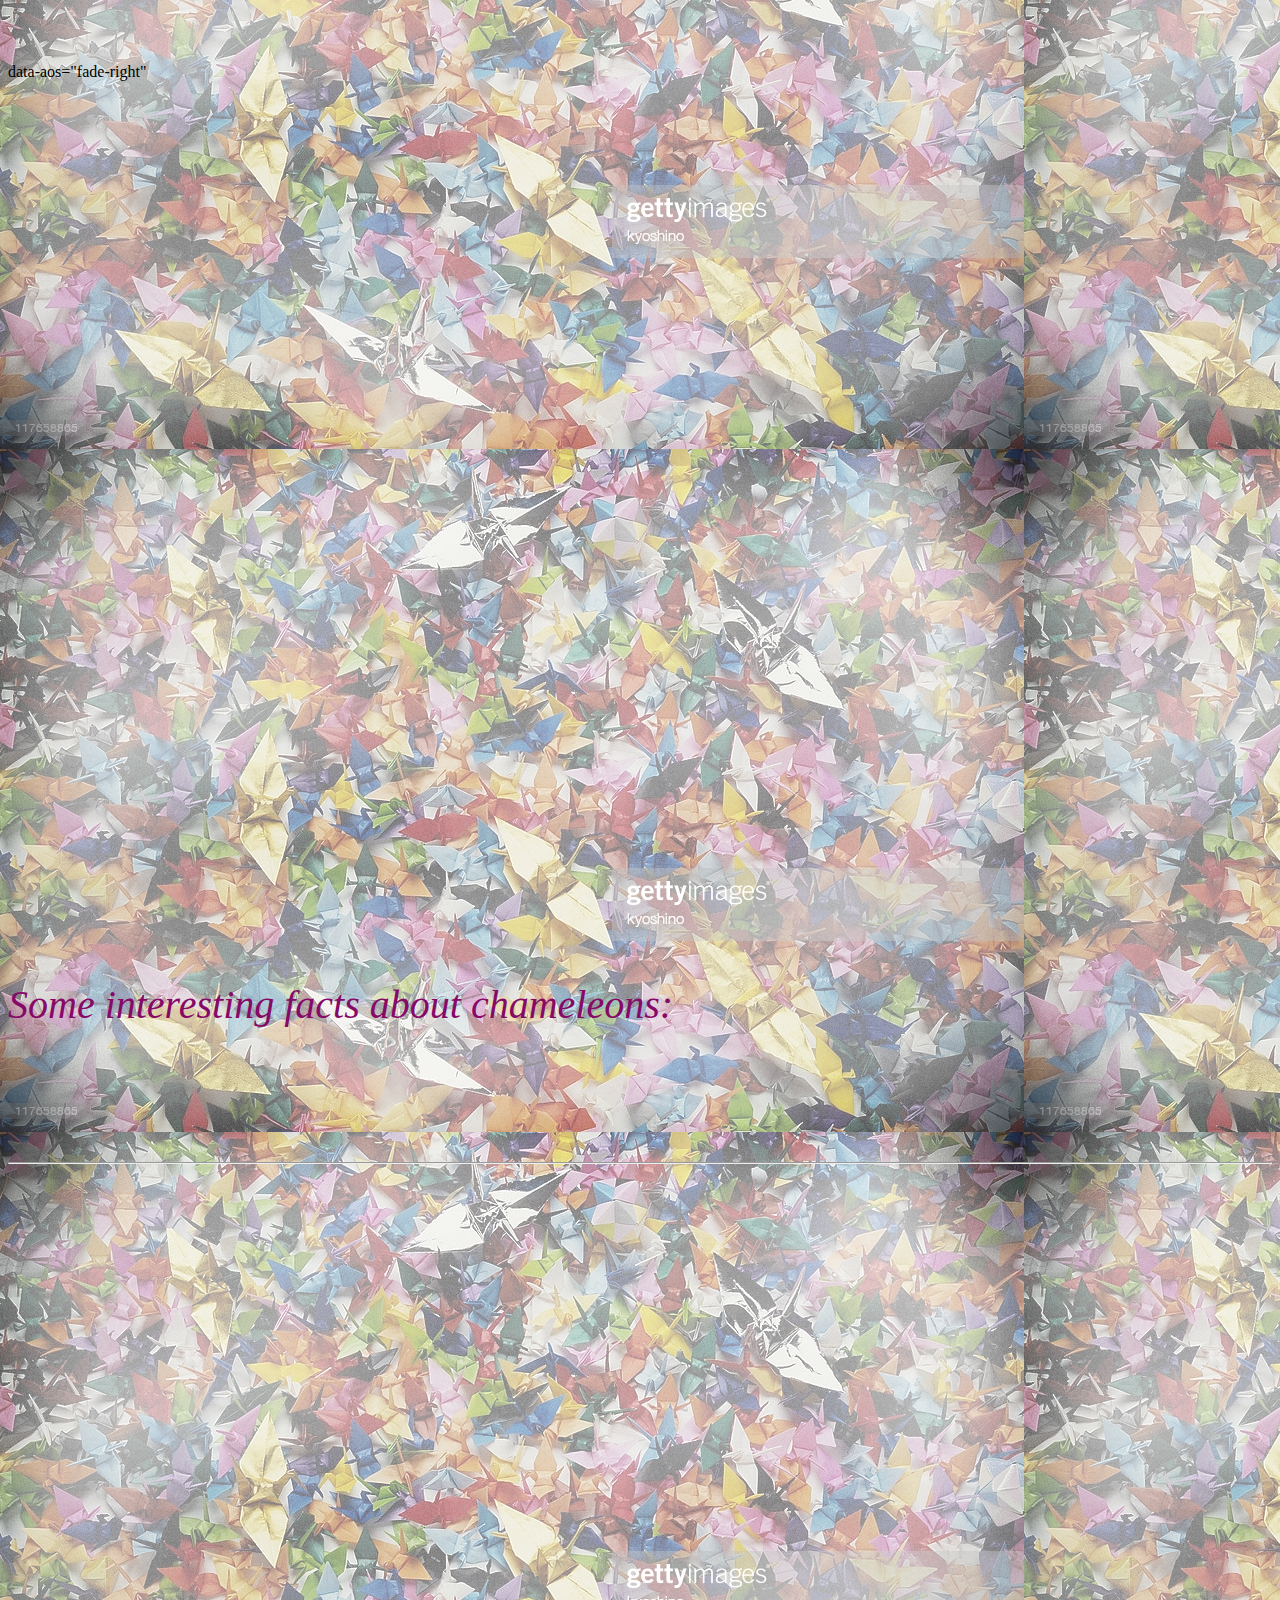
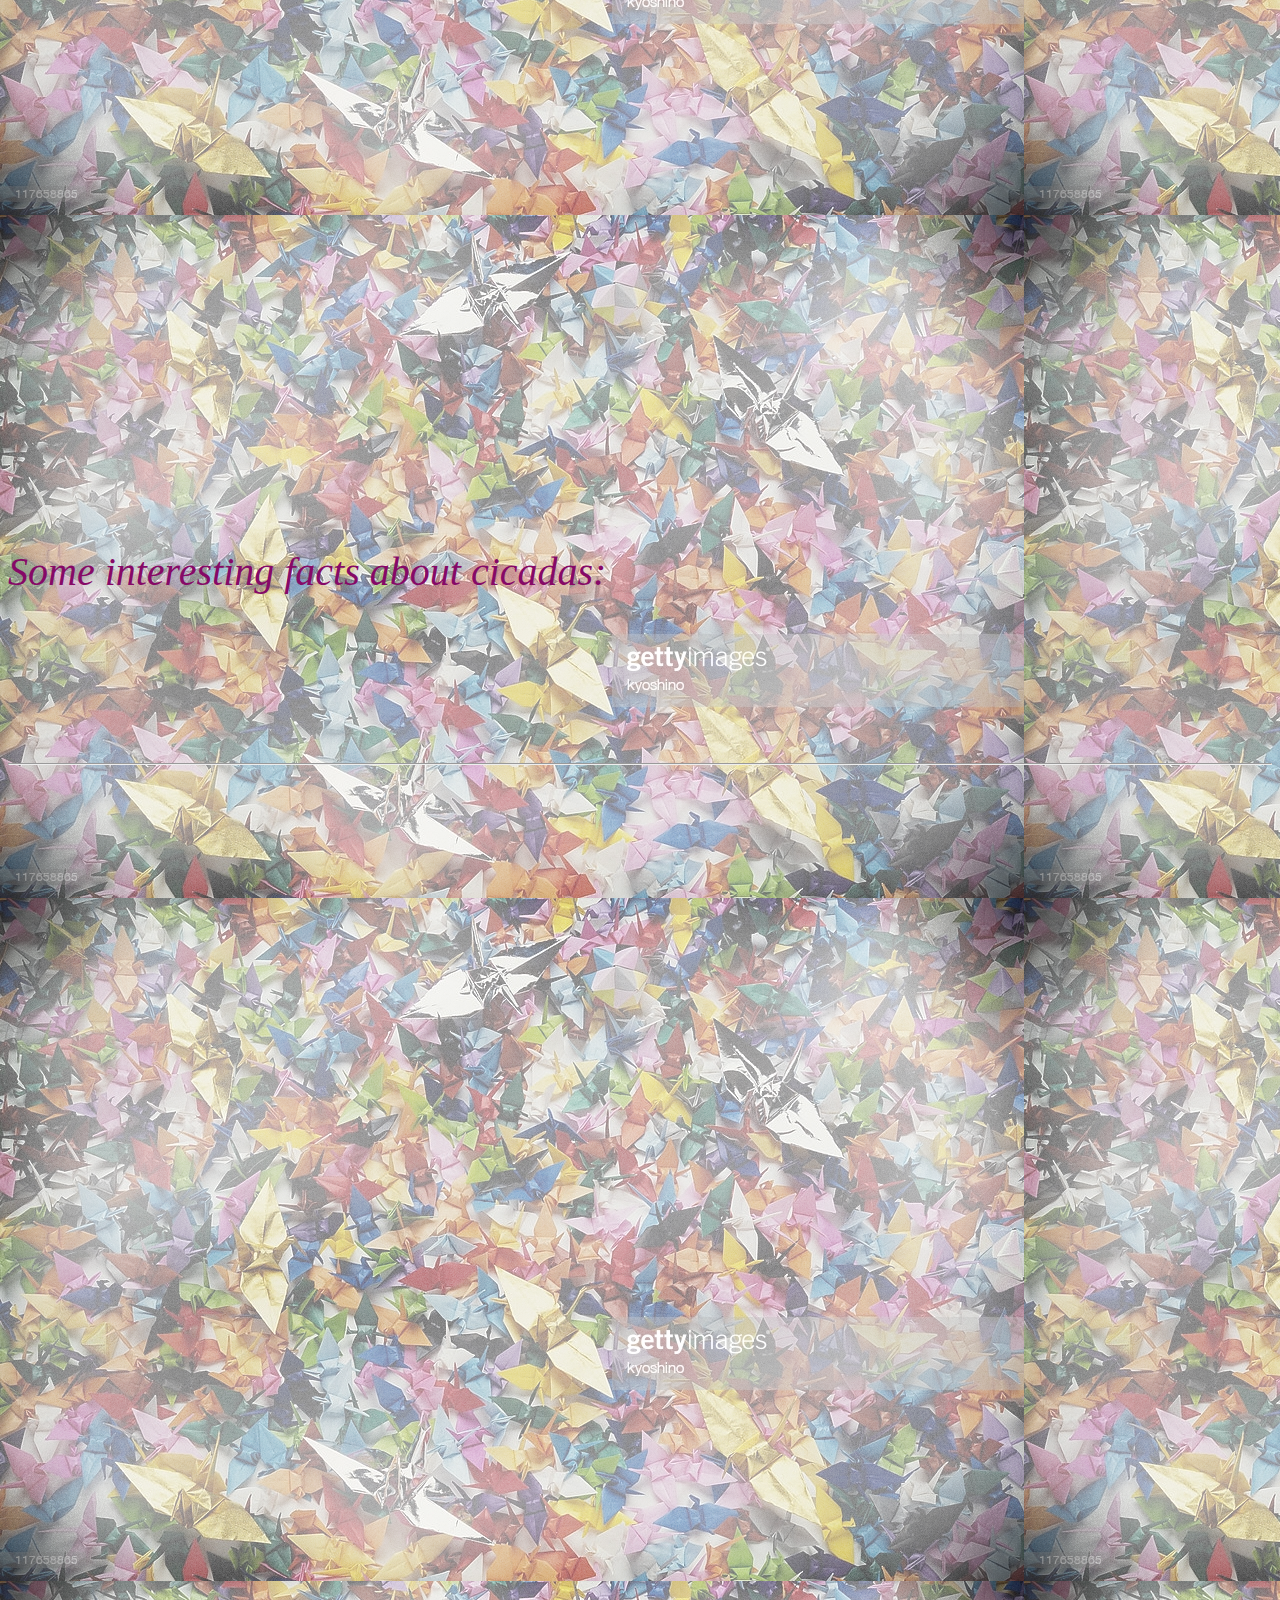
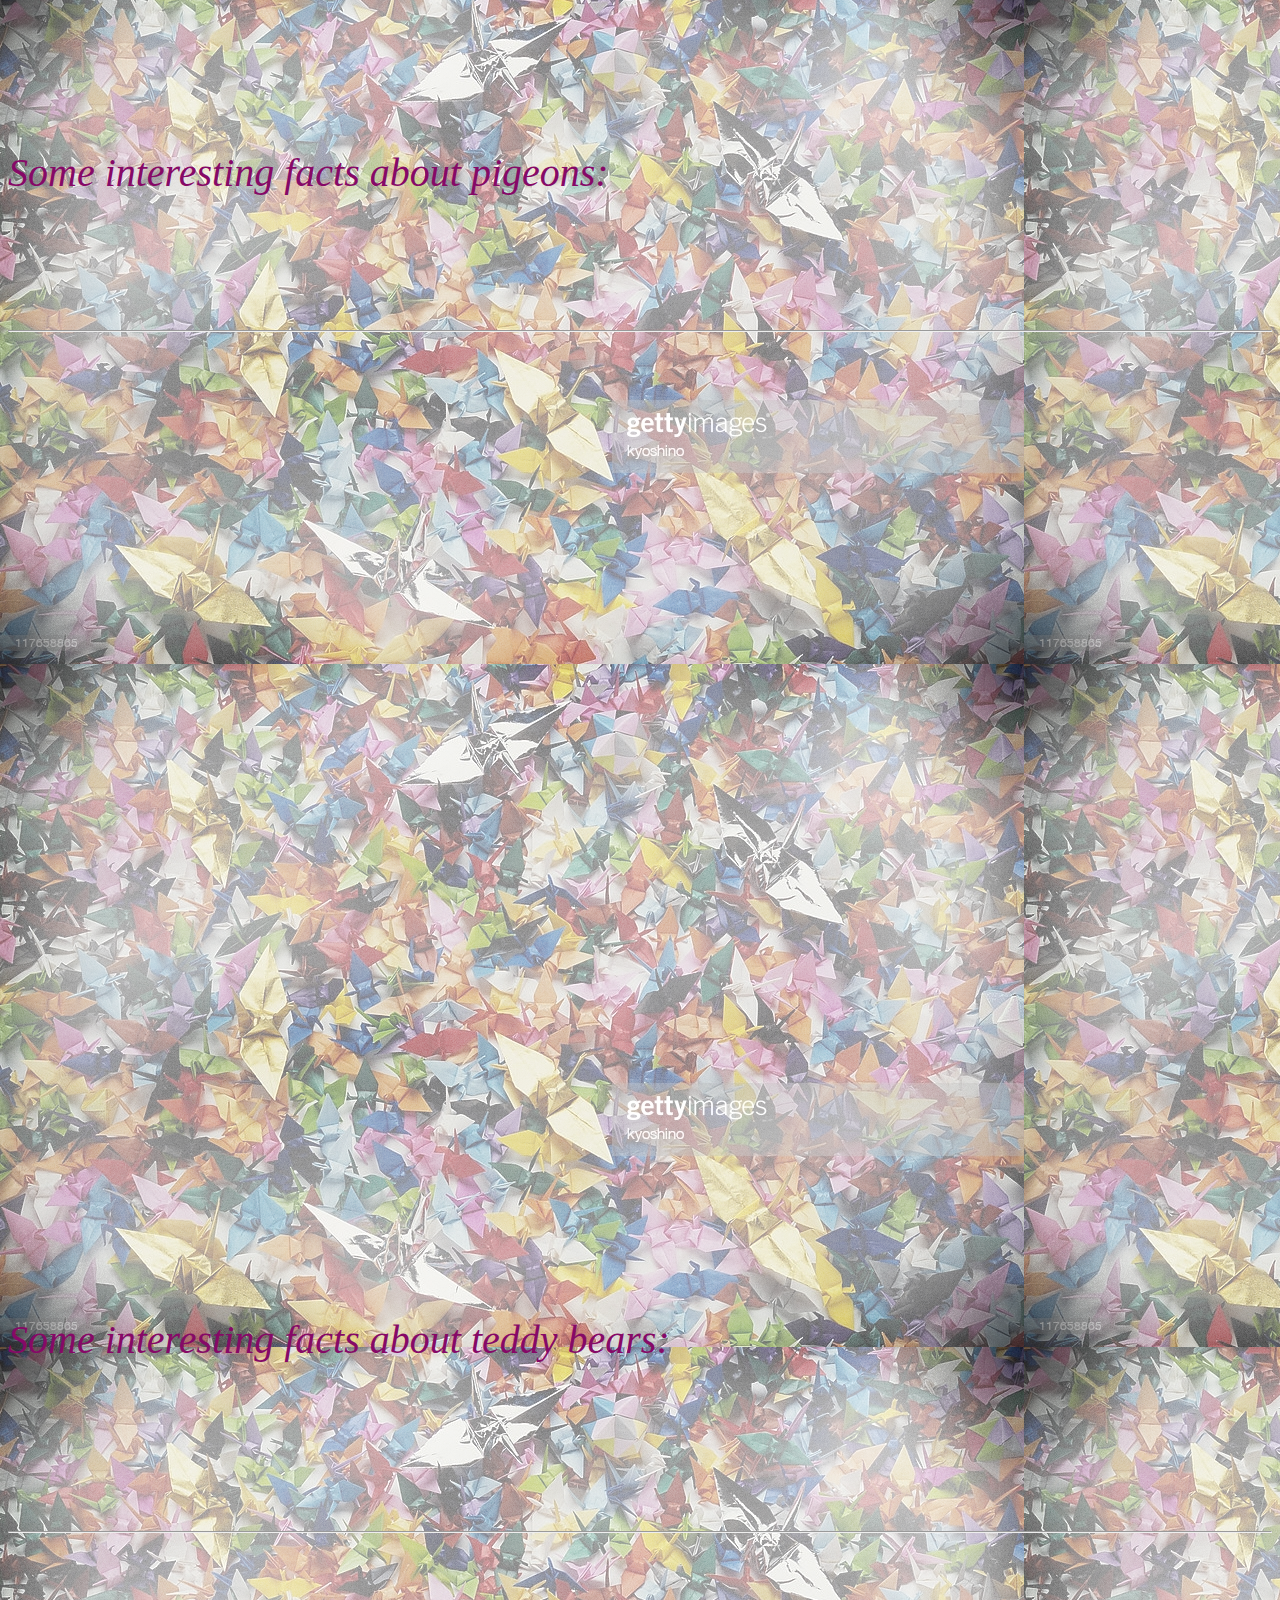
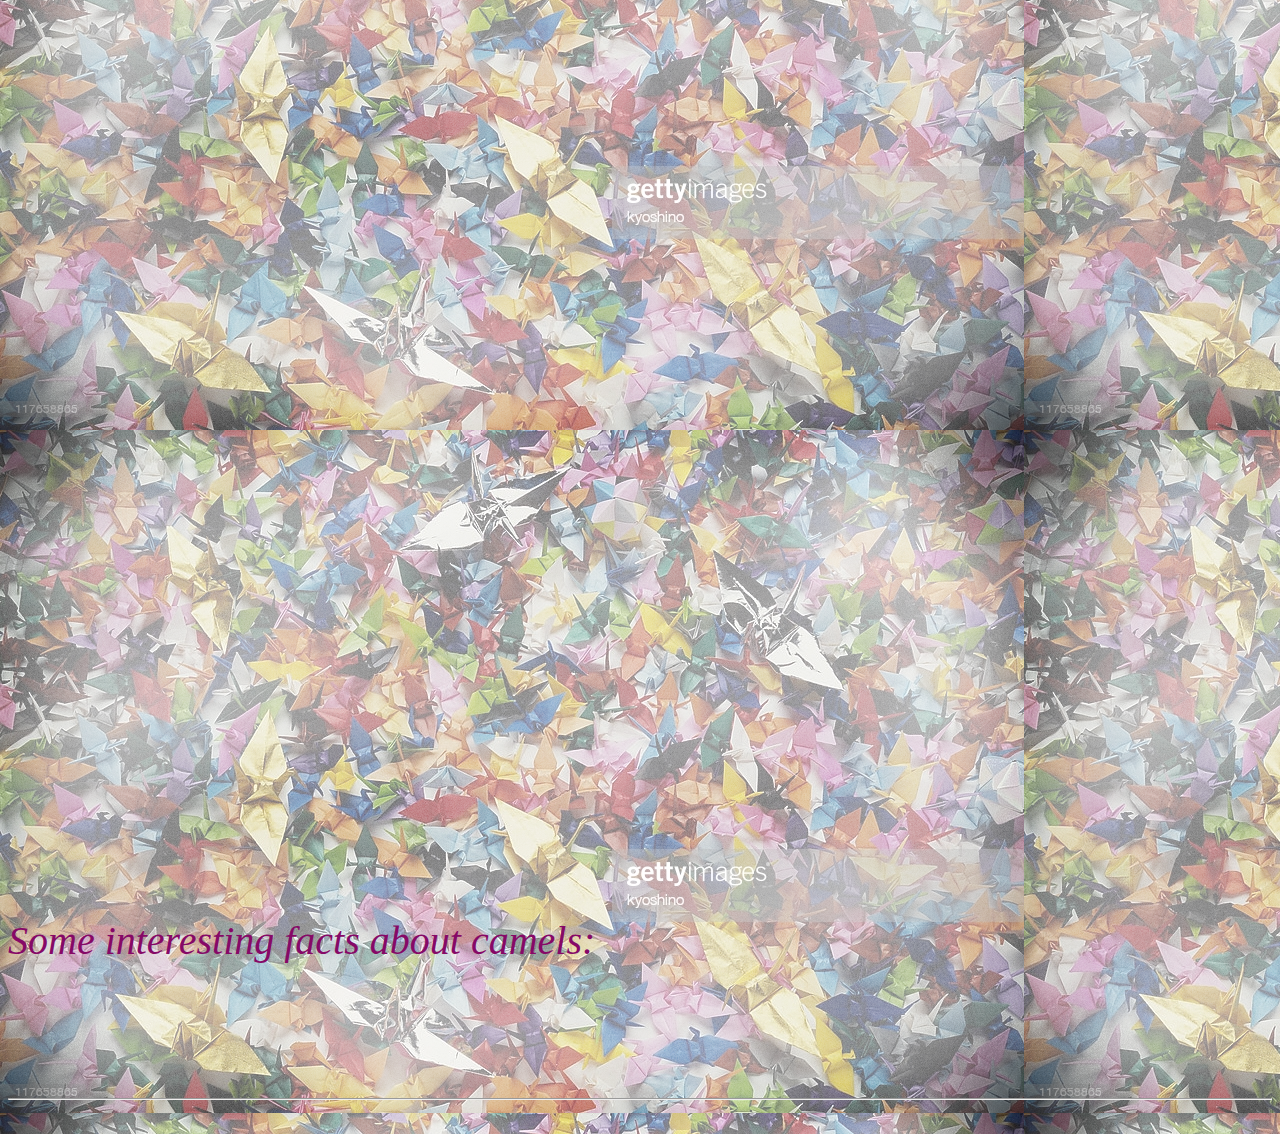
==== commit 4b7a1530: "Add files via upload" ====
--- a/index.html
+++ b/index.html
@@ -19,7 +19,7 @@
         <h1 data-aos="fade-right"> Origami <br >Designs </h1>
 
 
-       <span style="padding-top: 200px"><a href="About ME.html" target="_blank" style="color:rgb(59, 229, 252)">About-Me</a> </span> 
+       <span style="padding-top: 200px"><a href="https://github.com/FASAHATarsh" target="_blank" style="color:rgb(59, 229, 252)">About-Me</a> </span> 
    
         <span style="padding-top: 200px"> <a href="https://github.com/FASAHATarsh" target="_blank" style="color:rgb(255, 0, 212)">Follow-Me</a> </span>
      </div>
@@ -41,8 +41,11 @@
         
         
         1. Origami Panda</b>
+        <div class="item">
     <a  href = "panda.html"><img data-aos="fade-down-left" src="panda.png" width=740 height=740 /></a>
-    <p data-aos="fade-right">Click <a href="https://www.youtube.com/watch?v=OUT_zInECDY" target="_blank" style="color:red">here</a> to see the step-by-step tutorial  </p>
+   
+</div>
+    <p data-aos="fade-right">Click <a href="https://www.youtube.com/watch?v=OUT_zInECDY" target="_blank" style="color:red">here</a> to see the video tutorial  </p>
     <br>
        <i>Some interesting facts about pandas:</i>
       <ul data-aos="fade-right">
@@ -64,8 +67,11 @@
         
         
         2. Origami Chameleon</b>
+        <div class="item">
       <a href = "chameleon.html"><img data-aos="fade-down-left" src="chameleon.png" width=740 height=740/></a>
-      <p data-aos="fade-right">Click <a href="https://www.youtube.com/watch?v=4ecS9uCRHzo" target="_blank" style="color:red">here</a> to see the step-by-step tutorial  </p>
+     
+    </div>
+      <p data-aos="fade-right">Click <a href="https://www.youtube.com/watch?v=4ecS9uCRHzo" target="_blank" style="color:red">here</a> to see the video tutorial  </p>
       <br>
          <i>Some interesting facts about chameleons:</i>
       <ul data-aos="fade-right">
@@ -84,8 +90,11 @@
         
         
         3. Origami Flying Cicada</b>
+        <div class="item">
      <a href = "cicada.html"><img data-aos="fade-down-left" src="cicada.png" width=740 height=740/></a>
-     <p data-aos="fade-right">Click <a href="https://www.youtube.com/watch?v=HkHX18n4tak" target="_blank" style="color:red">here</a> to see the step-by-step tutorial  </p>
+    
+    </div>
+     <p data-aos="fade-right">Click <a href="https://www.youtube.com/watch?v=HkHX18n4tak" target="_blank" style="color:red">here</a> to see the video tutorial  </p>
      <br>
      <i>Some interesting facts about cicadas:</i>
      <ul data-aos="fade-right">  
@@ -103,8 +112,11 @@
         
         
         4. Origami Pigeon</b>
+         <div class="item">
     <a href = "pigeon.html"><img data-aos="fade-down-left" src="pigeon.png" width=740 height=740/></a>
-    <p data-aos="fade-right">Click <a href="https://www.youtube.com/watch?v=beyzDR2dHh8" target="_blank" style="color:red">here</a> to see the step-by-step tutorial</p>
+   
+</div>
+    <p data-aos="fade-right">Click <a href="https://www.youtube.com/watch?v=beyzDR2dHh8" target="_blank" style="color:red">here</a> to see the video tutorial</p>
     <br>
     <i>Some interesting facts about pigeons:</i>
     <ul data-aos="fade-right">
@@ -121,8 +133,11 @@
         
         
         5. Origami Teddy-Bear</b>
+        <div class="item">
     <a href = "teddy.html"><img data-aos="fade-down-left" src="teddy.png" width=740 height=740/></a>
-    <p data-aos="fade-right">Click <a href="https://www.youtube.com/watch?v=hp6ecroOeX4" target="_blank" style="color:red">here</a> to see the step-by-step tutorial </p>
+   
+</div>
+    <p data-aos="fade-right">Click <a href="https://www.youtube.com/watch?v=hp6ecroOeX4" target="_blank" style="color:red">here</a> to see the video tutorial </p>
     <br>
     <i>Some interesting facts about teddy bears:</i>
     <ul data-aos="fade-right">
@@ -142,8 +157,11 @@
         
         
         6. Origami Camel</b>
+        <div class="item">
     <a href = "camel.html"><img data-aos="fade-down-left" src="camel.png" width=740 height=740/></a>
-    <p data-aos="fade-right">Click <a href="https://www.youtube.com/watch?v=HQBFbDxlEcg" target="_blank" style="color:red">here</a> to see the step-by-step tutorial </p>
+   
+</div>
+    <p data-aos="fade-right">Click <a href="https://www.youtube.com/watch?v=HQBFbDxlEcg" target="_blank" style="color:red">here</a> to see the video tutorial </p>
     <br>
     <i>Some interesting facts about camels:</i>
     <ul data-aos="fade-right">
--- a/style.css
+++ b/style.css
@@ -5,7 +5,10 @@
     font-style: italic, oblique;
 }
 
-
+body{
+    padding: 0%;
+    
+}
 
 
 b{
@@ -50,4 +53,18 @@
 }
  
 
+hr{
+    padding: 0%;
+}
 
+.item{
+    position:relative;
+    margin-right: 60%;
+  
+    
+}
+
+.item:hover{
+    transform: scale(1.05);
+    
+}